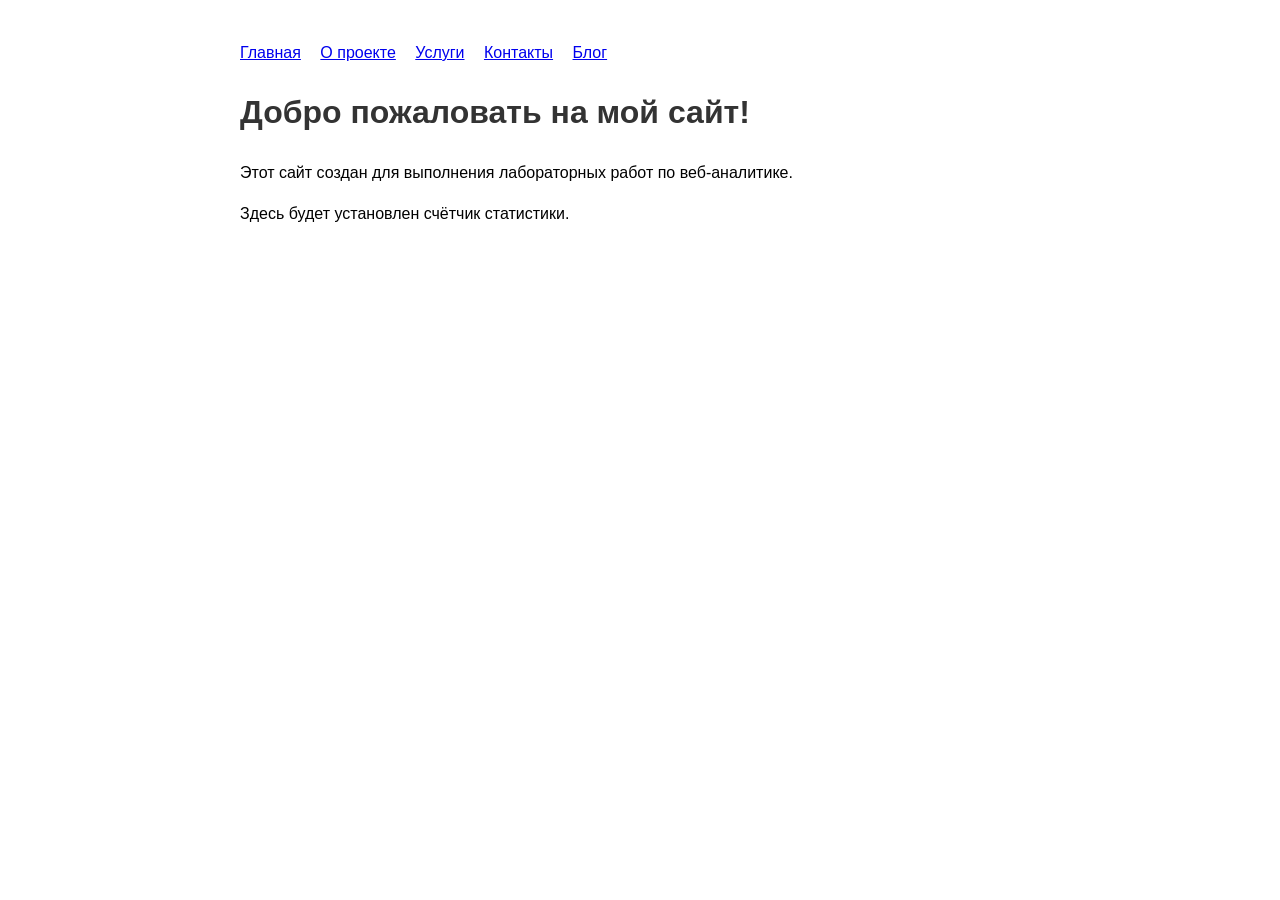
==== index.html @ 0b6a5e26 "Add files via upload" ====
<!DOCTYPE html>
<html lang="ru">
<head>
    <meta charset="UTF-8">
    <title>Мой сайт для веб-аналитики</title>
    <style>
        body { font-family: Arial, sans-serif; max-width: 800px; margin: 40px auto; padding: 0 20px; line-height: 1.6; }
        nav a { margin-right: 15px; }
        h1 { color: #333; }
    </style>
</head>
<body>
    <nav>
        <a href="index.html">Главная</a>
        <a href="about.html">О проекте</a>
        <a href="services.html">Услуги</a>
        <a href="contacts.html">Контакты</a>
        <a href="blog.html">Блог</a>
    </nav>
    <h1>Добро пожаловать на мой сайт!</h1>
    <p>Этот сайт создан для выполнения лабораторных работ по веб-аналитике.</p>
    <p>Здесь будет установлен счётчик статистики.</p>
</body>
</html>
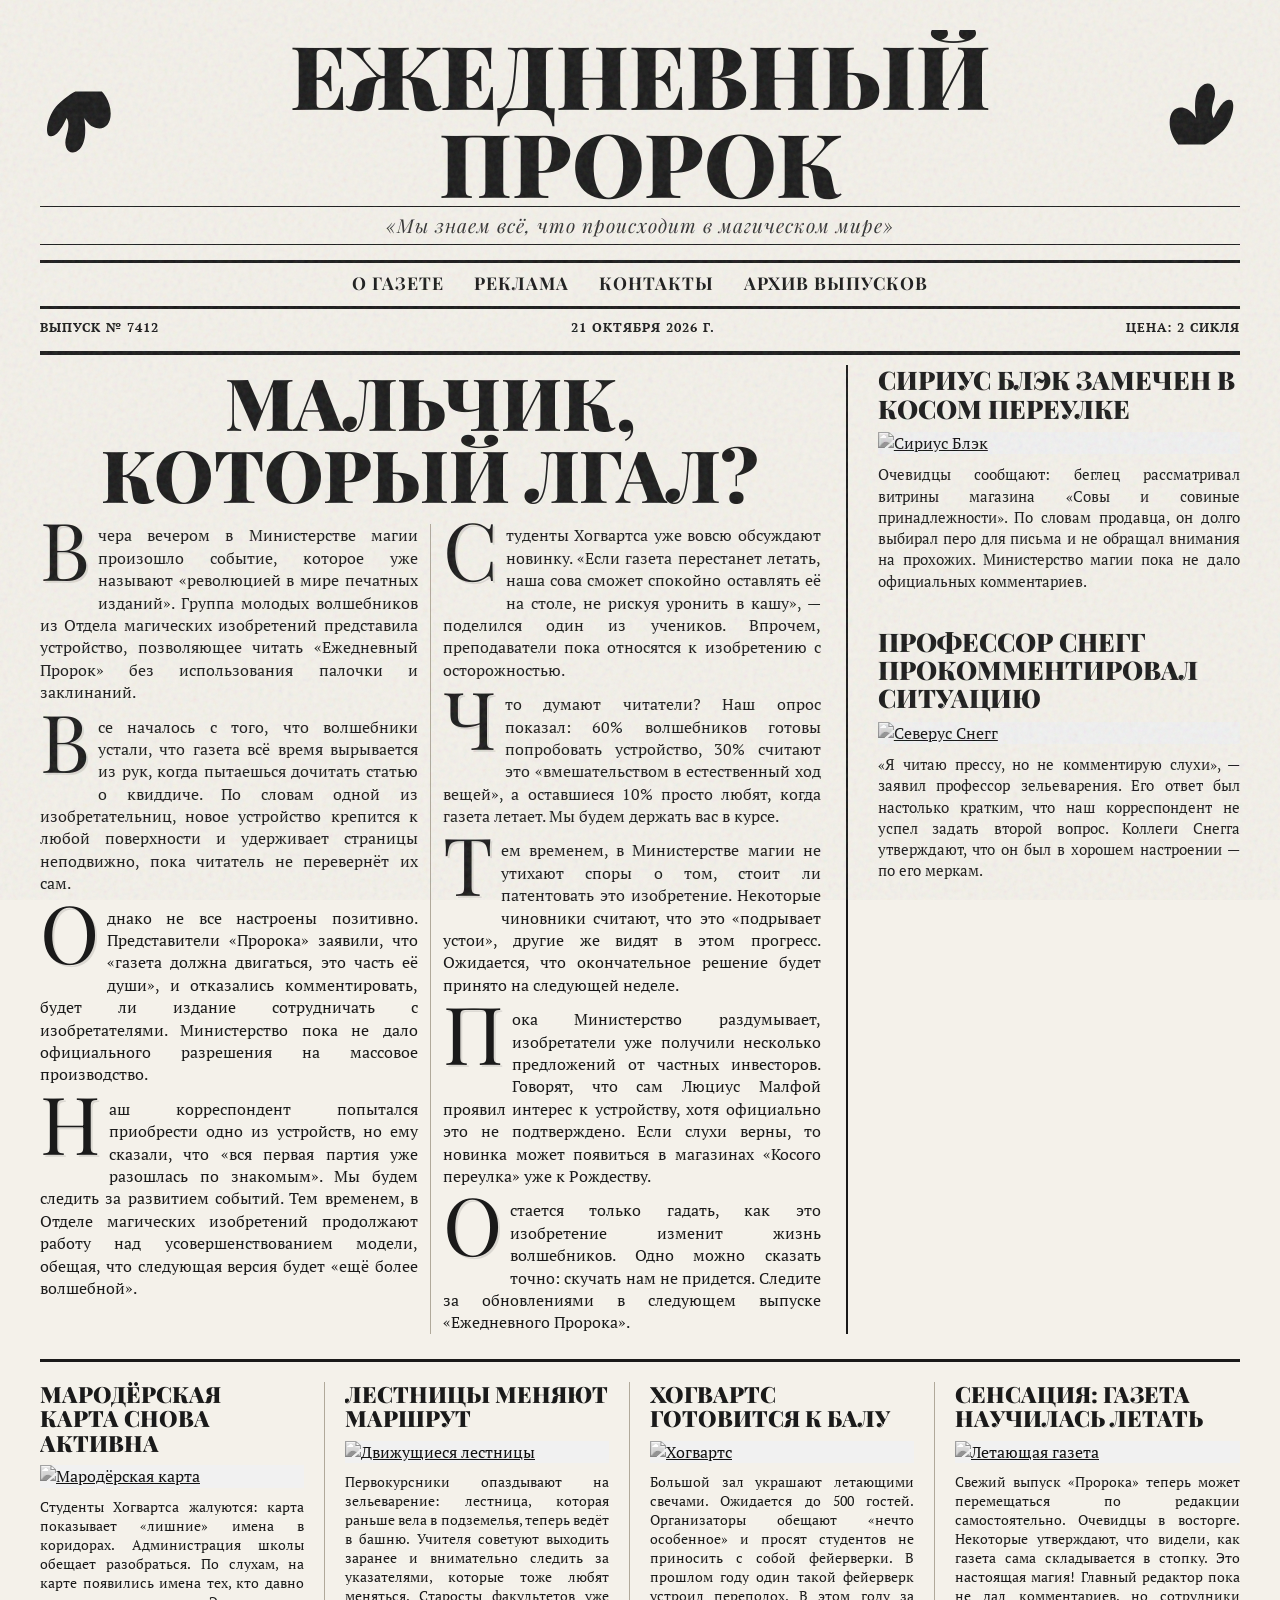
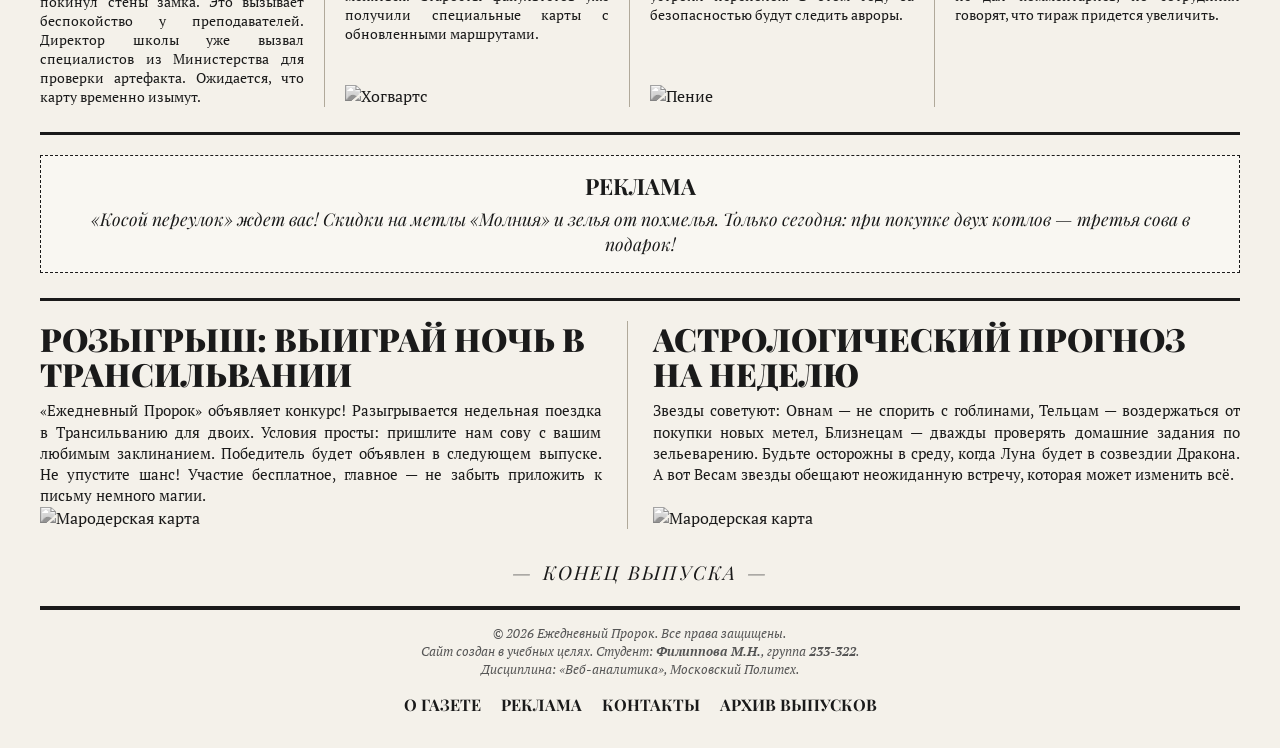
==== commit 22f5aa04: "Add files via upload" ====
--- a/index.html
+++ b/index.html
@@ -2,23 +2,250 @@
 <html lang="ru">
 <head>
     <meta charset="UTF-8">
-    <title>Мой сайт для веб-аналитики</title>
-    <style>
-        body { font-family: Arial, sans-serif; max-width: 800px; margin: 40px auto; padding: 0 20px; line-height: 1.6; }
-        nav a { margin-right: 15px; }
-        h1 { color: #333; }
-    </style>
+    <meta name="viewport" content="width=device-width, initial-scale=1.0">
+    <title>Ежедневный Пророк</title>
+    <link href="https://fonts.googleapis.com/css2?family=Playfair+Display:ital,wght@0,700;0,900;1,700&family=PT+Serif:ital@0;1&family=UnifrakturMaguntia&display=swap" rel="stylesheet">
+    <link rel="stylesheet" href="style.css">
 </head>
 <body>
-    <nav>
-        <a href="index.html">Главная</a>
-        <a href="about.html">О проекте</a>
-        <a href="services.html">Услуги</a>
-        <a href="contacts.html">Контакты</a>
-        <a href="blog.html">Блог</a>
-    </nav>
-    <h1>Добро пожаловать на мой сайт!</h1>
-    <p>Этот сайт создан для выполнения лабораторных работ по веб-аналитике.</p>
-    <p>Здесь будет установлен счётчик статистики.</p>
+    <div id="zoom-clone-layer"></div>
+
+    <div class="newspaper" id="main-newspaper">
+        <header>
+            <div class="title-container">
+                <svg class="hand-svg left-hand" viewBox="0 0 100 100" xmlns="http://www.w3.org/2000/svg">
+                    <path d="M30,80 C30,80 20,70 20,55 C20,40 30,35 40,40 C45,42 50,50 50,50 C50,50 45,25 55,15 C65,5 75,15 70,30 C65,45 70,50 70,50 C70,50 80,25 90,30 C95,35 90,55 80,65 C70,75 60,80 60,80 Z" />
+                </svg>
+                
+                <a href="index.html" style="text-decoration: none; color: inherit;">
+                    <h1 class="print-text">Ежедневный Пророк</h1>
+                </a>
+                
+                <svg class="hand-svg right-hand" viewBox="0 0 100 100" xmlns="http://www.w3.org/2000/svg">
+                    <path d="M30,80 C30,80 20,70 20,55 C20,40 30,35 40,40 C45,42 50,50 50,50 C50,50 45,25 55,15 C65,5 75,15 70,30 C65,45 70,50 70,50 C70,50 80,25 90,30 C95,35 90,55 80,65 C70,75 60,80 60,80 Z" />
+                </svg>
+            </div>
+            <div class="subtitle">«Мы знаем всё, что происходит в магическом мире»</div>
+            
+            <div class="top-nav-wrapper">
+                <div class="top-nav">
+                    <a href="about.html">О газете</a>
+                    <a href="reklama.html">Реклама</a>
+                    <a href="contacts.html">Контакты</a>
+                    <a href="archive.html">Архив выпусков</a>
+                </div>
+            </div>
+
+            <div class="meta-bar">
+                <span>Выпуск № 7412</span>
+                <span>21 октября 2026 г.</span>
+                <span>Цена: 2 сикля</span>
+            </div>
+        </header>
+
+        <div class="grid-container">
+            <div class="main-story">
+                <a href="article1.html" style="text-decoration: none; color: inherit;">
+                    <div class="headline-wrapper">
+                        <h2 class="print-text">Мальчик, который лгал?</h2>
+                    </div>
+                </a>
+                
+                <div class="article-text">
+                    <p>Вчера вечером в Министерстве магии произошло событие, которое уже называют «революцией в мире печатных изданий». Группа молодых волшебников из Отдела магических изобретений представила устройство, позволяющее читать «Ежедневный Пророк» без использования палочки и заклинаний.</p>
+                    <p>Все началось с того, что волшебники устали, что газета всё время вырывается из рук, когда пытаешься дочитать статью о квиддиче. По словам одной из изобретательниц, новое устройство крепится к любой поверхности и удерживает страницы неподвижно, пока читатель не перевернёт их сам.</p>
+                    <p>Однако не все настроены позитивно. Представители «Пророка» заявили, что «газета должна двигаться, это часть её души», и отказались комментировать, будет ли издание сотрудничать с изобретателями. Министерство пока не дало официального разрешения на массовое производство.</p>
+                    <p>Наш корреспондент попытался приобрести одно из устройств, но ему сказали, что «вся первая партия уже разошлась по знакомым». Мы будем следить за развитием событий. Тем временем, в Отделе магических изобретений продолжают работу над усовершенствованием модели, обещая, что следующая версия будет «ещё более волшебной».</p>
+                    <p>Студенты Хогвартса уже вовсю обсуждают новинку. «Если газета перестанет летать, наша сова сможет спокойно оставлять её на столе, не рискуя уронить в кашу», — поделился один из учеников. Впрочем, преподаватели пока относятся к изобретению с осторожностью.</p>
+                    <p>Что думают читатели? Наш опрос показал: 60% волшебников готовы попробовать устройство, 30% считают это «вмешательством в естественный ход вещей», а оставшиеся 10% просто любят, когда газета летает. Мы будем держать вас в курсе.</p>
+                    <p>Тем временем, в Министерстве магии не утихают споры о том, стоит ли патентовать это изобретение. Некоторые чиновники считают, что это «подрывает устои», другие же видят в этом прогресс. Ожидается, что окончательное решение будет принято на следующей неделе.</p>
+                    <p>Пока Министерство раздумывает, изобретатели уже получили несколько предложений от частных инвесторов. Говорят, что сам Люциус Малфой проявил интерес к устройству, хотя официально это не подтверждено. Если слухи верны, то новинка может появиться в магазинах «Косого переулка» уже к Рождеству.</p>
+                    <p>Остается только гадать, как это изобретение изменит жизнь волшебников. Одно можно сказать точно: скучать нам не придется. Следите за обновлениями в следующем выпуске «Ежедневного Пророка».</p>
+                </div>
+            </div>
+
+            <div class="sidebar">
+                <div class="side-story">
+                    <a href="article2.html" style="text-decoration: none; color: inherit;">
+                        <div class="side-headline-wrapper">
+                            <h3 class="print-text">Сириус Блэк замечен в Косом переулке</h3>
+                        </div>
+                    </a>
+                    <a href="article2.html">
+                        <div class="zoom-img-container">
+                            <img src="https://media1.tenor.com/m/CGAp3hITEyUAAAAC/harry-potter-sirius-black.gif" alt="Сириус Блэк">
+                        </div>
+                    </a>
+                    <p class="side-text">Очевидцы сообщают: беглец рассматривал витрины магазина «Совы и совиные принадлежности». По словам продавца, он долго выбирал перо для письма и не обращал внимания на прохожих. Министерство магии пока не дало официальных комментариев.</p>
+                </div>
+
+                <div class="side-story">
+                    <a href="article3.html" style="text-decoration: none; color: inherit;">
+                        <div class="side-headline-wrapper">
+                            <h3 class="print-text">Профессор Снегг прокомментировал ситуацию</h3>
+                        </div>
+                    </a>
+                    <a href="article3.html">
+                        <div class="zoom-img-container">
+                            <img src="https://media1.tenor.com/m/B9DZ5O6MxUQAAAAC/snape-newspaper.gif" alt="Северус Снегг">
+                        </div>
+                    </a>
+                    <p class="side-text">«Я читаю прессу, но не комментирую слухи», — заявил профессор зельеварения. Его ответ был настолько кратким, что наш корреспондент не успел задать второй вопрос. Коллеги Снегга утверждают, что он был в хорошем настроении — по его меркам.</p>
+                </div>
+            </div>
+        </div>
+
+        <div class="bottom-row">
+            <div class="bottom-story">
+                <a href="article4.html" style="text-decoration: none; color: inherit;">
+                    <div class="bottom-headline-wrapper">
+                        <h3 class="print-text">Мародёрская карта снова активна</h3>
+                    </div>
+                </a>
+                <a href="article4.html">
+                    <div class="zoom-img-container">
+                        <img src="https://media1.tenor.com/m/EVEynF-p5fcAAAAC/marauders-map-harry-potter.gif" alt="Мародёрская карта">
+                    </div>
+                </a>
+                <p class="small-text">Студенты Хогвартса жалуются: карта показывает «лишние» имена в коридорах. Администрация школы обещает разобраться. По слухам, на карте появились имена тех, кто давно покинул стены замка. Это вызывает беспокойство у преподавателей. Директор школы уже вызвал специалистов из Министерства для проверки артефакта. Ожидается, что карту временно изымут.</p>
+                <!-- <img src="https://media1.tenor.com/m/PqN2OPEVaFMAAAAd/harry-potter.gif" alt="Гарри Поттер" class="filler-img"> -->
+            </div>
+            <div class="bottom-story">
+                <a href="article5.html" style="text-decoration: none; color: inherit;">
+                    <div class="bottom-headline-wrapper">
+                        <h3 class="print-text">Лестницы меняют маршрут</h3>
+                    </div>
+                </a>
+                <a href="article5.html">
+                    <div class="zoom-img-container">
+                        <img src="https://media1.tenor.com/m/nTowZRm2PDAAAAAd/moving-stairs.gif" alt="Движущиеся лестницы">
+                    </div>
+                </a>
+                <p class="small-text">Первокурсники опаздывают на зельеварение: лестница, которая раньше вела в подземелья, теперь ведёт в башню. Учителя советуют выходить заранее и внимательно следить за указателями, которые тоже любят меняться. Старосты факультетов уже получили специальные карты с обновленными маршрутами.</p>
+                <img src="https://media1.tenor.com/m/ZK3lhzzKSEkAAAAC/harry-potter-and-the-philosopher%27s-stone-2001.gif" alt="Хогвартс" class="filler-img">
+            </div>
+            <div class="bottom-story">
+                <a href="article6.html" style="text-decoration: none; color: inherit;">
+                    <div class="bottom-headline-wrapper">
+                        <h3 class="print-text">Хогвартс готовится к балу</h3>
+                    </div>
+                </a>
+                <a href="article6.html">
+                    <div class="zoom-img-container">
+                        <img src="https://media1.tenor.com/m/CL4IcKXcPVUAAAAC/hogwarts-harry-potter.gif" alt="Хогвартс">
+                    </div>
+                </a>
+                <p class="small-text">Большой зал украшают летающими свечами. Ожидается до 500 гостей. Организаторы обещают «нечто особенное» и просят студентов не приносить с собой фейерверки. В прошлом году один такой фейерверк устроил переполох. В этом году за безопасностью будут следить авроры.</p>
+                <img src="https://media1.tenor.com/m/kEaA402cRGEAAAAC/singing-bad-singing.gif" alt="Пение" class="filler-img">
+            </div>
+            <div class="bottom-story">
+                <a href="article7.html" style="text-decoration: none; color: inherit;">
+                    <div class="bottom-headline-wrapper">
+                        <h3 class="print-text">Сенсация: газета научилась летать</h3>
+                    </div>
+                </a>
+                <a href="article7.html">
+                    <div class="zoom-img-container">
+                        <img src="https://media1.tenor.com/m/8ETGlv3n4UkAAAAd/daily-prophet.gif" alt="Летающая газета">
+                    </div>
+                </a>
+                <p class="small-text">Свежий выпуск «Пророка» теперь может перемещаться по редакции самостоятельно. Очевидцы в восторге. Некоторые утверждают, что видели, как газета сама складывается в стопку. Это настоящая магия! Главный редактор пока не дал комментариев, но сотрудники говорят, что тираж придется увеличить.</p>
+                <!-- <img src="https://media1.tenor.com/m/0oz7jnV9mGQAAAAC/dark-academia.gif" alt="Магия" class="filler-img"> -->
+            </div>
+        </div>
+
+        <div class="ad-block">
+            <div class="ad-content">
+                <strong>РЕКЛАМА</strong>
+                «Косой переулок» ждет вас! Скидки на метлы «Молния» и зелья от похмелья. Только сегодня: при покупке двух котлов — третья сова в подарок!
+            </div>
+        </div>
+
+        <div class="extra-row">
+            <div class="extra-story">
+                <div class="extra-headline-wrapper">
+                    <h3 class="print-text">Розыгрыш: выиграй ночь в Трансильвании</h3>
+                </div>
+                <p class="extra-text">«Ежедневный Пророк» объявляет конкурс! Разыгрывается недельная поездка в Трансильванию для двоих. Условия просты: пришлите нам сову с вашим любимым заклинанием. Победитель будет объявлен в следующем выпуске. Не упустите шанс! Участие бесплатное, главное — не забыть приложить к письму немного магии.</p>
+                <img src="https://media1.tenor.com/m/TzfDaNM2tEkAAAAd/mischief-managed-marauders-map.gif" alt="Мародерская карта" class="filler-img">
+            </div>
+            <div class="extra-story">
+                <div class="extra-headline-wrapper">
+                    <h3 class="print-text">Астрологический прогноз на неделю</h3>
+                </div>
+                <p class="extra-text">Звезды советуют: Овнам — не спорить с гоблинами, Тельцам — воздержаться от покупки новых метел, Близнецам — дважды проверять домашние задания по зельеварению. Будьте осторожны в среду, когда Луна будет в созвездии Дракона. А вот Весам звезды обещают неожиданную встречу, которая может изменить всё.</p>
+                <img src="https://media1.tenor.com/m/RDL_J1PgLH8AAAAC/harry-potter-marauders-map.gif" alt="Мародерская карта" class="filler-img">
+            </div>
+        </div>
+
+        <div class="end-of-issue">Конец выпуска</div>
+
+        <footer>
+            <div class="footer-info">
+                © 2026 Ежедневный Пророк. Все права защищены.<br>
+                Сайт создан в учебных целях. Студент: <strong>Филиппова М.Н.</strong>, группа <strong>233-322</strong>.<br>
+                Дисциплина: «Веб-аналитика», Московский Политех.
+            </div>
+            <div class="footer-nav">
+                <a href="about.html">О газете</a>
+                <a href="reklama.html">Реклама</a>
+                <a href="contacts.html">Контакты</a>
+                <a href="archive.html">Архив выпусков</a>
+            </div>
+        </footer>
+    </div>
+
+    <script>
+        document.addEventListener('DOMContentLoaded', () => {
+            const startPrint = (element) => {
+                element.classList.remove('animate-print');
+                void element.offsetWidth;
+                element.classList.add('animate-print');
+            };
+
+            const printTexts = document.querySelectorAll('.print-text');
+            printTexts.forEach((el, index) => {
+                setTimeout(() => { startPrint(el); }, index * 300);
+            });
+
+            const headlineWrappers = document.querySelectorAll('.headline-wrapper, .side-headline-wrapper, .bottom-headline-wrapper, .extra-headline-wrapper');
+            headlineWrappers.forEach(wrapper => {
+                const textEl = wrapper.querySelector('.print-text');
+                if(!textEl) return;
+                wrapper.addEventListener('mouseenter', () => { startPrint(textEl); });
+            });
+
+            const zoomImages = document.querySelectorAll('.zoom-img-container img');
+            const cloneLayer = document.getElementById('zoom-clone-layer');
+            const newspaper = document.getElementById('main-newspaper');
+
+            zoomImages.forEach(img => {
+                img.addEventListener('mouseenter', (e) => {
+                    newspaper.classList.add('dimmed');
+                    const rect = img.getBoundingClientRect();
+                    const clone = document.createElement('img');
+                    clone.src = img.src;
+                    clone.style.left = rect.left + 'px';
+                    clone.style.top = rect.top + 'px';
+                    clone.style.width = rect.width + 'px';
+                    clone.style.height = rect.height + 'px';
+                    setTimeout(() => {
+                        clone.style.transform = 'scale(1.6)';
+                        clone.style.left = (rect.left - (rect.width * 0.3)) + 'px';
+                        clone.style.top = (rect.top - (rect.height * 0.3)) + 'px';
+                        clone.style.transition = 'transform 0.4s, left 0.4s, top 0.4s';
+                    }, 10);
+                    cloneLayer.innerHTML = '';
+                    cloneLayer.appendChild(clone);
+                    cloneLayer.classList.add('active');
+                });
+                img.addEventListener('mouseleave', () => {
+                    newspaper.classList.remove('dimmed');
+                    cloneLayer.classList.remove('active');
+                    cloneLayer.innerHTML = '';
+                });
+            });
+        });
+    </script>
 </body>
 </html>
--- a/style.css
+++ b/style.css
@@ -0,0 +1,491 @@
+/* style.css */
+* { margin: 0; padding: 0; box-sizing: border-box; }
+html, body {
+    width: 100%;
+    min-height: 100vh;
+    font-family: 'PT Serif', 'Georgia', serif;
+    background-color: #d6d0c4;
+    color: #1a1a1a;
+    line-height: 1.4;
+    display: flex;
+    flex-direction: column;
+    overflow-x: hidden;
+    position: relative;
+}
+
+/* Текстура бумаги */
+body::before {
+    content: "";
+    position: fixed;
+    top: 0; left: 0; width: 100%; height: 100%;
+    pointer-events: none;
+    opacity: 0.12;
+    background-image: url("data:image/svg+xml,%3Csvg viewBox='0 0 200 200' xmlns='http://www.w3.org/2000/svg'%3E%3Cfilter id='noiseFilter'%3E%3CfeTurbulence type='fractalNoise' baseFrequency='0.9' numOctaves='3' stitchTiles='stitch'/%3E%3C/filter%3E%3Crect width='100%25' height='100%25' filter='url(%23noiseFilter)'/%3E%3C/svg%3E");
+    z-index: 9999;
+}
+
+.newspaper {
+    width: 100%;
+    flex-grow: 1;
+    background-color: #f4f1ea;
+    padding: 20px 40px;
+    display: flex;
+    flex-direction: column;
+    position: relative;
+    z-index: 1;
+    transition: filter 0.3s ease;
+}
+
+.newspaper.dimmed { filter: brightness(0.3); }
+
+/* Слой для клона картинки (лупа) */
+#zoom-clone-layer {
+    position: fixed;
+    top: 0; left: 0; width: 100%; height: 100%;
+    pointer-events: none;
+    z-index: 1000;
+    display: none;
+}
+#zoom-clone-layer.active { display: block; }
+#zoom-clone-layer img {
+    position: absolute;
+    object-fit: cover;
+    filter: grayscale(0%) brightness(1.2) !important;
+    box-shadow: 0 20px 50px rgba(0,0,0,0.9);
+    transition: none;
+    background: #f4f1ea;
+}
+
+/* Шапка */
+header {
+    text-align: center;
+    border-bottom: 4px solid #1a1a1a;
+    padding-bottom: 5px;
+    margin-bottom: 10px;
+    position: relative;
+    display: flex;
+    flex-direction: column;
+    align-items: center;
+    justify-content: center;
+}
+
+.title-container {
+    display: flex;
+    align-items: center;
+    justify-content: center;
+    gap: 15px;
+    width: 100%;
+    margin-top: 10px;
+}
+
+.hand-svg {
+    height: 100px;
+    width: auto;
+    fill: #1a1a1a;
+    animation: float 4s ease-in-out infinite;
+}
+.left-hand { transform: rotate(180deg); animation-delay: 0s; }
+.right-hand { transform: rotate(0deg); animation-delay: 1.5s; }
+
+/* Анимация печати */
+.print-text { clip-path: inset(0 0 0 0); }
+.animate-print { animation: typing-reveal 2s steps(40, end) forwards; }
+@keyframes typing-reveal {
+    from { clip-path: inset(0 100% 0 0); }
+    to { clip-path: inset(0 0 0 0); }
+}
+
+header h1 {
+    font-size: 5.5rem;
+    font-family: 'Playfair Display', 'Georgia', serif;
+    line-height: 1;
+    font-weight: 900;
+    text-transform: uppercase;
+    display: inline-block;
+    text-decoration: none;
+    color: #1a1a1a;
+}
+
+.subtitle {
+    font-family: 'Playfair Display', 'Georgia', serif;
+    font-style: italic;
+    font-size: 1.2rem;
+    color: #333;
+    letter-spacing: 1px;
+    border-top: 1px solid #1a1a1a;
+    border-bottom: 1px solid #1a1a1a;
+    padding: 5px 0;
+    margin-bottom: 5px;
+    position: relative;
+    z-index: 2;
+    width: 100%;
+}
+
+/* Навигация */
+.top-nav-wrapper {
+    border-top: 3px solid #1a1a1a;
+    border-bottom: 3px solid #1a1a1a;
+    padding: 8px 0;
+    margin: 10px 0;
+    background-color: #f4f1ea;
+    width: 100%;
+}
+.top-nav {
+    display: flex;
+    justify-content: center;
+    gap: 30px;
+    font-family: 'Playfair Display', 'Georgia', serif;
+    text-transform: uppercase;
+    font-size: 1.1rem;
+    font-weight: 700;
+}
+.top-nav a {
+    color: #1a1a1a;
+    text-decoration: none;
+    letter-spacing: 1px;
+    position: relative;
+    padding-bottom: 2px;
+    transition: color 0.3s;
+}
+.top-nav a::after {
+    content: '';
+    position: absolute;
+    width: 0;
+    height: 2px;
+    bottom: 0;
+    left: 0;
+    background-color: #8b0000;
+    transition: width 0.4s ease-in-out;
+}
+.top-nav a:hover::after { width: 100%; }
+.top-nav a:hover { color: #8b0000; }
+
+.meta-bar {
+    display: flex;
+    justify-content: space-between;
+    font-size: 0.8rem;
+    text-transform: uppercase;
+    letter-spacing: 1px;
+    font-weight: bold;
+    margin-bottom: 10px;
+    width: 100%;
+}
+
+/* Сетка */
+.grid-container {
+    display: grid;
+    grid-template-columns: 2.2fr 1fr;
+    gap: 25px;
+    flex-grow: 1;
+    align-items: start; 
+}
+
+.main-story {
+    border-right: 2px solid #1a1a1a;
+    padding-right: 25px;
+    display: flex;
+    flex-direction: column;
+    height: 100%; 
+}
+
+/* Заголовки */
+.headline-wrapper {
+    display: block;
+    cursor: pointer;
+    text-align: center;
+    margin-bottom: 15px;
+}
+.headline-wrapper h2 {
+    font-family: 'Playfair Display', 'Georgia', serif;
+    font-size: 4.5rem;
+    line-height: 1;
+    text-transform: uppercase;
+    font-weight: 900;
+    color: #1a1a1a;
+    transition: color 0.3s;
+    display: inline-block;
+    text-decoration: none;
+}
+.headline-wrapper:hover h2 { color: #8b0000; }
+
+.side-headline-wrapper, .bottom-headline-wrapper, .extra-headline-wrapper {
+    display: block;
+    cursor: pointer;
+    margin-bottom: 8px;
+}
+.side-headline-wrapper h3 {
+    font-family: 'Playfair Display', 'Georgia', serif;
+    font-size: 1.6rem;
+    line-height: 1.1;
+    text-transform: uppercase;
+    font-weight: 900;
+    color: #1a1a1a;
+    transition: color 0.3s;
+    display: inline-block;
+    text-decoration: none;
+}
+.bottom-headline-wrapper h3 {
+    font-family: 'Playfair Display', 'Georgia', serif;
+    font-size: 1.4rem;
+    line-height: 1.1;
+    text-transform: uppercase;
+    font-weight: 900;
+    color: #1a1a1a;
+    transition: color 0.3s;
+    display: inline-block;
+    text-decoration: none;
+}
+.extra-headline-wrapper h3 {
+    font-family: 'Playfair Display', 'Georgia', serif;
+    font-size: 2rem;
+    line-height: 1.1;
+    text-transform: uppercase;
+    font-weight: 900;
+    color: #1a1a1a;
+    transition: color 0.3s;
+    display: inline-block;
+    text-decoration: none;
+}
+.side-headline-wrapper:hover h3, .bottom-headline-wrapper:hover h3, .extra-headline-wrapper:hover h3 {
+    color: #8b0000;
+}
+
+/* Текст статьи */
+.article-text {
+    column-count: 2;
+    column-gap: 25px;
+    column-rule: 1px solid #b0a99a;
+    text-align: justify;
+    font-size: 1rem;
+    flex-grow: 1; 
+}
+.article-text p { 
+    margin-bottom: 12px; 
+    break-inside: avoid;
+}
+.article-text p::first-letter {
+    float: left;
+    font-size: 5rem;
+    line-height: 0.8;
+    padding-right: 8px;
+    padding-top: 4px;
+    font-family: 'UnifrakturMaguntia', 'Playfair Display', serif;
+    color: #1a1a1a;
+    text-shadow: 2px 2px 0px rgba(0,0,0,0.1);
+}
+
+.sidebar {
+    display: flex;
+    flex-direction: column;
+    gap: 20px;
+    padding-left: 5px;
+}
+.side-story { padding-bottom: 15px; }
+.side-story:last-child { padding-bottom: 0; }
+
+/* Картинки (лупа) */
+.zoom-img-container {
+    position: relative;
+    margin-bottom: 10px;
+    z-index: 1;
+    cursor: pointer;
+}
+.zoom-img-container img {
+    width: 100%;
+    height: auto;
+    display: block;
+    filter: grayscale(100%);
+    transition: transform 0.4s, filter 0.4s;
+    position: relative;
+    z-index: 2;
+    background: #f4f1ea;
+}
+
+.side-text, .small-text, .extra-text {
+    text-align: justify;
+    font-size: 0.95rem;
+}
+
+/* Ряд с новостями */
+.bottom-row {
+    display: grid;
+    grid-template-columns: repeat(4, 1fr);
+    gap: 20px;
+    border-top: 3px solid #1a1a1a;
+    margin-top: 25px;
+    padding-top: 20px;
+    align-items: stretch; 
+}
+.bottom-story {
+    border-right: 1px solid #b0a99a;
+    padding-right: 20px;
+    display: flex;
+    flex-direction: column;
+}
+.bottom-story:last-child {
+    border-right: none;
+    padding-right: 0;
+}
+.bottom-story .small-text {
+    font-size: 0.85rem;
+    flex-grow: 1;
+}
+.bottom-story img.filler-img {
+    width: 100%;
+    height: auto;
+    display: block;
+    margin-top: auto;
+    filter: grayscale(100%);
+}
+
+/* Рекламный блок */
+.ad-block {
+    border-top: 3px solid #1a1a1a;
+    margin-top: 25px;
+    padding-top: 20px;
+    display: flex;
+    justify-content: center;
+}
+.ad-content {
+    border: 1px dashed #1a1a1a;
+    padding: 15px 30px;
+    font-family: 'Playfair Display', 'Georgia', serif;
+    font-size: 1.1rem;
+    font-style: italic;
+    text-align: center;
+    background-color: #f9f7f2;
+    width: 100%;
+}
+.ad-content strong {
+    font-style: normal;
+    font-size: 1.4rem;
+    display: block;
+    margin-bottom: 5px;
+}
+
+.extra-row {
+    display: grid;
+    grid-template-columns: 1fr 1fr;
+    gap: 25px;
+    border-top: 3px solid #1a1a1a;
+    margin-top: 25px;
+    padding-top: 20px;
+    align-items: stretch;
+}
+.extra-story {
+    border-right: 1px solid #b0a99a;
+    padding-right: 25px;
+    display: flex;
+    flex-direction: column;
+}
+.extra-story:last-child {
+    border-right: none;
+    padding-right: 0;
+}
+.extra-story .extra-text { flex-grow: 1; }
+.extra-story img.filler-img {
+    width: 100%;
+    height: auto;
+    display: block;
+    margin-top: auto;
+    filter: grayscale(100%);
+}
+
+.end-of-issue {
+    text-align: center;
+    font-family: 'Playfair Display', serif;
+    font-style: italic;
+    font-size: 1.2rem;
+    margin: 30px 0 10px;
+    text-transform: uppercase;
+    letter-spacing: 2px;
+}
+.end-of-issue::before, .end-of-issue::after {
+    content: '—';
+    margin: 0 10px;
+    color: #555;
+}
+
+/* Подвал */
+footer {
+    margin-top: 10px;
+    border-top: 4px solid #1a1a1a;
+    padding-top: 15px;
+    padding-bottom: 10px;
+    text-align: center;
+    font-size: 0.9rem;
+    font-family: 'PT Serif', serif;
+    color: #333;
+}
+.footer-info {
+    font-style: italic;
+    font-size: 0.8rem;
+    color: #555;
+}
+.footer-nav {
+    margin-top: 15px;
+    display: flex;
+    justify-content: center;
+    gap: 20px;
+    font-family: 'Playfair Display', 'Georgia', serif;
+    text-transform: uppercase;
+    font-size: 1rem;
+    font-weight: 700;
+}
+.footer-nav a {
+    color: #1a1a1a;
+    text-decoration: none;
+    border-bottom: 2px solid transparent;
+    transition: border-color 0.3s;
+}
+.footer-nav a:hover { border-color: #8b0000; color: #8b0000; }
+
+/* Анимации */
+@keyframes float {
+    0%, 100% { transform: translateY(0) rotate(180deg); }
+    50% { transform: translateY(-10px) rotate(180deg); }
+}
+.right-hand {
+    animation: floatRight 4s ease-in-out infinite;
+    animation-delay: 1.5s;
+}
+@keyframes floatRight {
+    0%, 100% { transform: translateY(0) rotate(0deg); }
+    50% { transform: translateY(-10px) rotate(0deg); }
+}
+.article-text p {
+    opacity: 0;
+    animation: fadeInWave 1s ease forwards;
+}
+.article-text p:nth-child(1) { animation-delay: 1.0s; }
+.article-text p:nth-child(2) { animation-delay: 1.2s; }
+.article-text p:nth-child(3) { animation-delay: 1.4s; }
+.article-text p:nth-child(4) { animation-delay: 1.6s; }
+.article-text p:nth-child(5) { animation-delay: 1.8s; }
+.article-text p:nth-child(6) { animation-delay: 2.0s; }
+.article-text p:nth-child(7) { animation-delay: 2.2s; }
+.article-text p:nth-child(8) { animation-delay: 2.4s; }
+.article-text p:nth-child(9) { animation-delay: 2.6s; }
+.article-text p:nth-child(10) { animation-delay: 2.8s; }
+@keyframes fadeInWave {
+    from { opacity: 0; transform: translateY(10px); }
+    to { opacity: 1; transform: translateY(0); }
+}
+
+@media (max-width: 1024px) {
+    .bottom-row { grid-template-columns: 1fr 1fr; }
+    .bottom-story { border-right: none; border-bottom: 1px solid #b0a99a; padding-bottom: 15px; padding-right: 0;}
+    .bottom-story:nth-child(even) { padding-left: 15px; }
+    .extra-row { grid-template-columns: 1fr; }
+    .extra-story { border-right: none; border-bottom: 1px solid #b0a99a; padding-bottom: 15px; padding-right: 0; }
+}
+@media (max-width: 900px) {
+    .grid-container { grid-template-columns: 1fr; }
+    .main-story { border-right: none; padding-right: 0; border-bottom: 2px solid #1a1a1a; padding-bottom: 20px; height: auto; }
+    .bottom-row { grid-template-columns: 1fr; }
+    header h1 { font-size: 3rem; letter-spacing: 2px;}
+    .headline-wrapper h2 { font-size: 2.5rem; }
+    .article-text { column-count: 1; }
+    .top-nav { flex-wrap: wrap; gap: 15px; font-size: 0.9rem;}
+    .hand-svg { height: 50px; }
+}
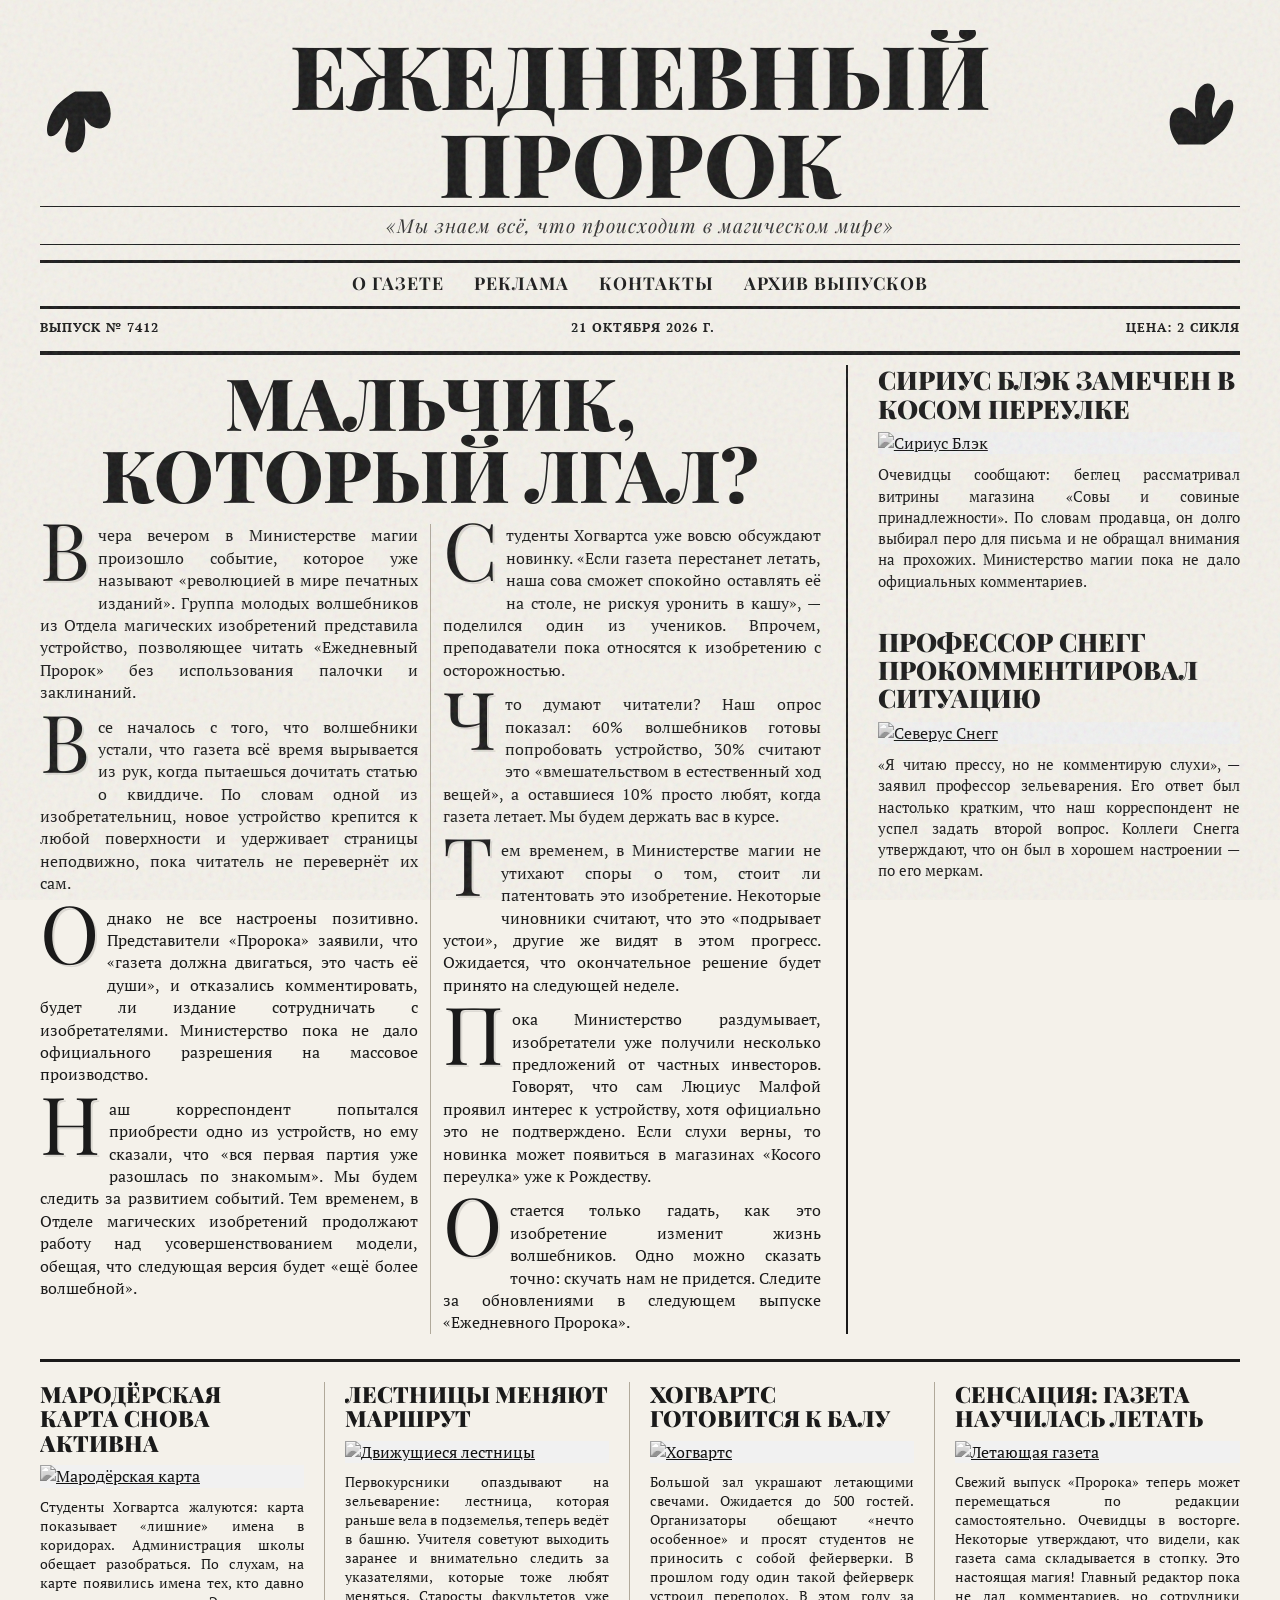
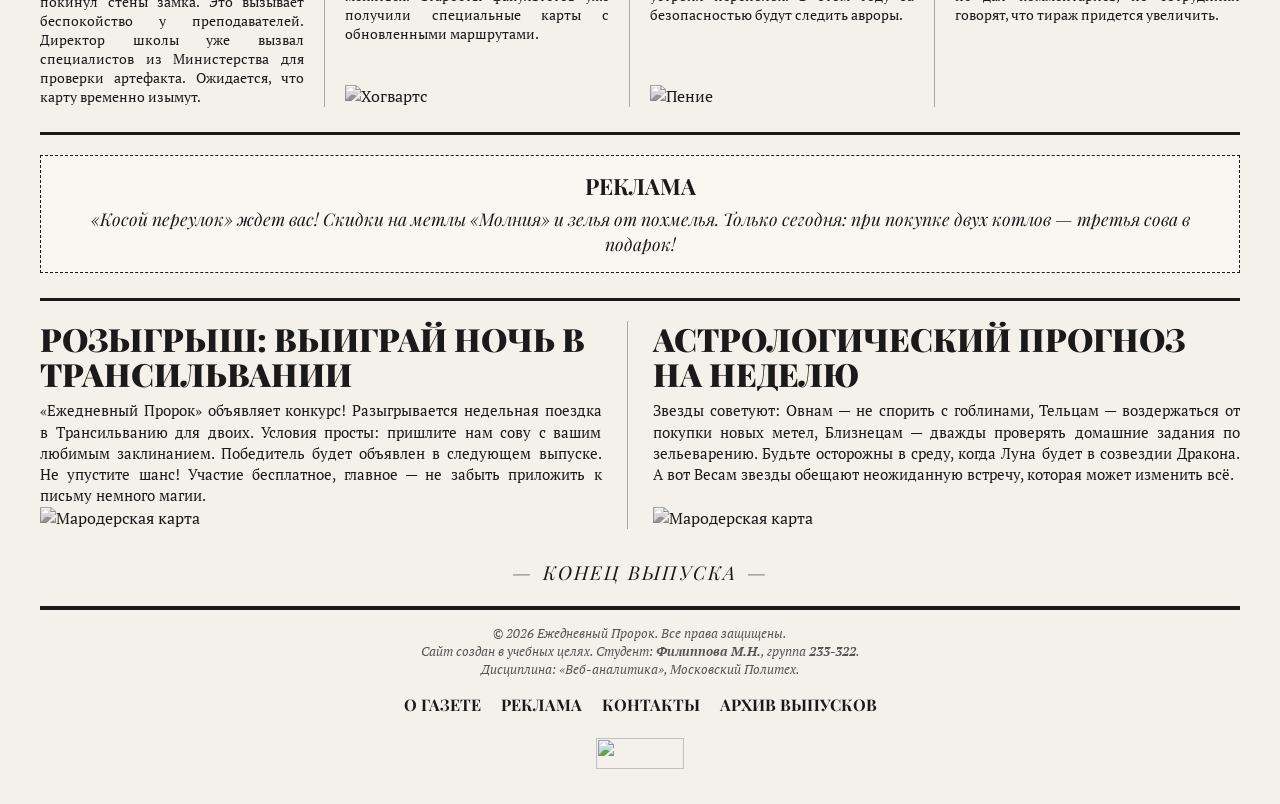
==== commit 911c5423: "Add files via upload" ====
--- a/index.html
+++ b/index.html
@@ -4,6 +4,7 @@
     <meta charset="UTF-8">
     <meta name="viewport" content="width=device-width, initial-scale=1.0">
     <title>Ежедневный Пророк</title>
+    <link rel="icon" href="favicon.svg" type="image/svg+xml">
     <link href="https://fonts.googleapis.com/css2?family=Playfair+Display:ital,wght@0,700;0,900;1,700&family=PT+Serif:ital@0;1&family=UnifrakturMaguntia&display=swap" rel="stylesheet">
     <link rel="stylesheet" href="style.css">
 </head>
@@ -191,6 +192,21 @@
                 <a href="reklama.html">Реклама</a>
                 <a href="contacts.html">Контакты</a>
                 <a href="archive.html">Архив выпусков</a>
+            </div>
+
+            <!-- СЮДА ВСТАВЛЯЕМ КОД СЧЕТЧИКА -->
+            <div style="margin-top: 20px; display: flex; justify-content: center;">
+                <!--LiveInternet counter--><a href="https://www.liveinternet.ru/click;DailyProphet"
+                target="_blank"><img id="licntFCB3" width="88" height="31" style="border:0" 
+                title="LiveInternet: показано число просмотров за 24 часа, посетителей за 24 часа и за сегодня"
+                src="[data-uri]"
+                alt=""/></a><script>(function(d,s){d.getElementById("licntFCB3").src=
+                "https://counter.yadro.ru/hit;DailyProphet?t14.6;r"+escape(d.referrer)+
+                ((typeof(s)=="undefined")?"":";s"+s.width+"*"+s.height+"*"+
+                (s.colorDepth?s.colorDepth:s.pixelDepth))+";u"+escape(d.URL)+
+                ";h"+escape(d.title.substring(0,150))+";"+Math.random()})
+                (document,screen)</script><!--/LiveInternet-->
+                
             </div>
         </footer>
     </div>
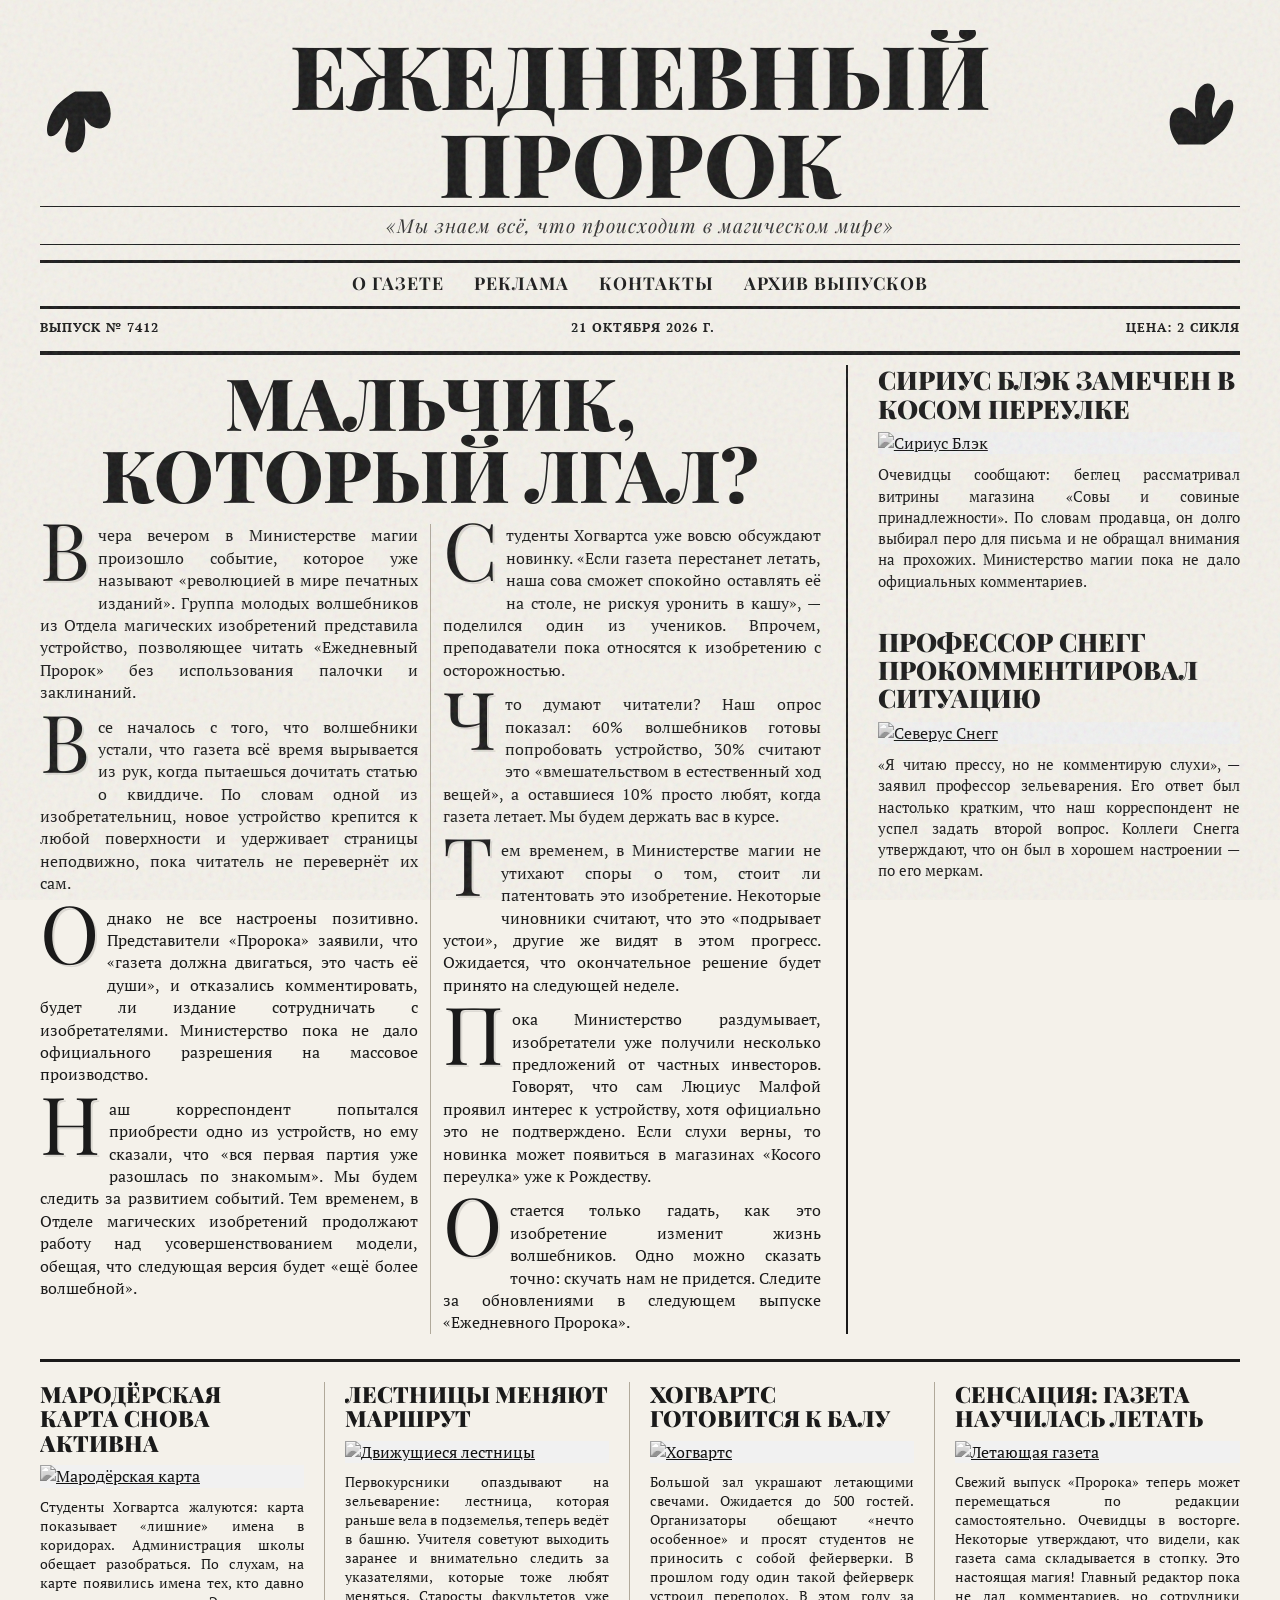
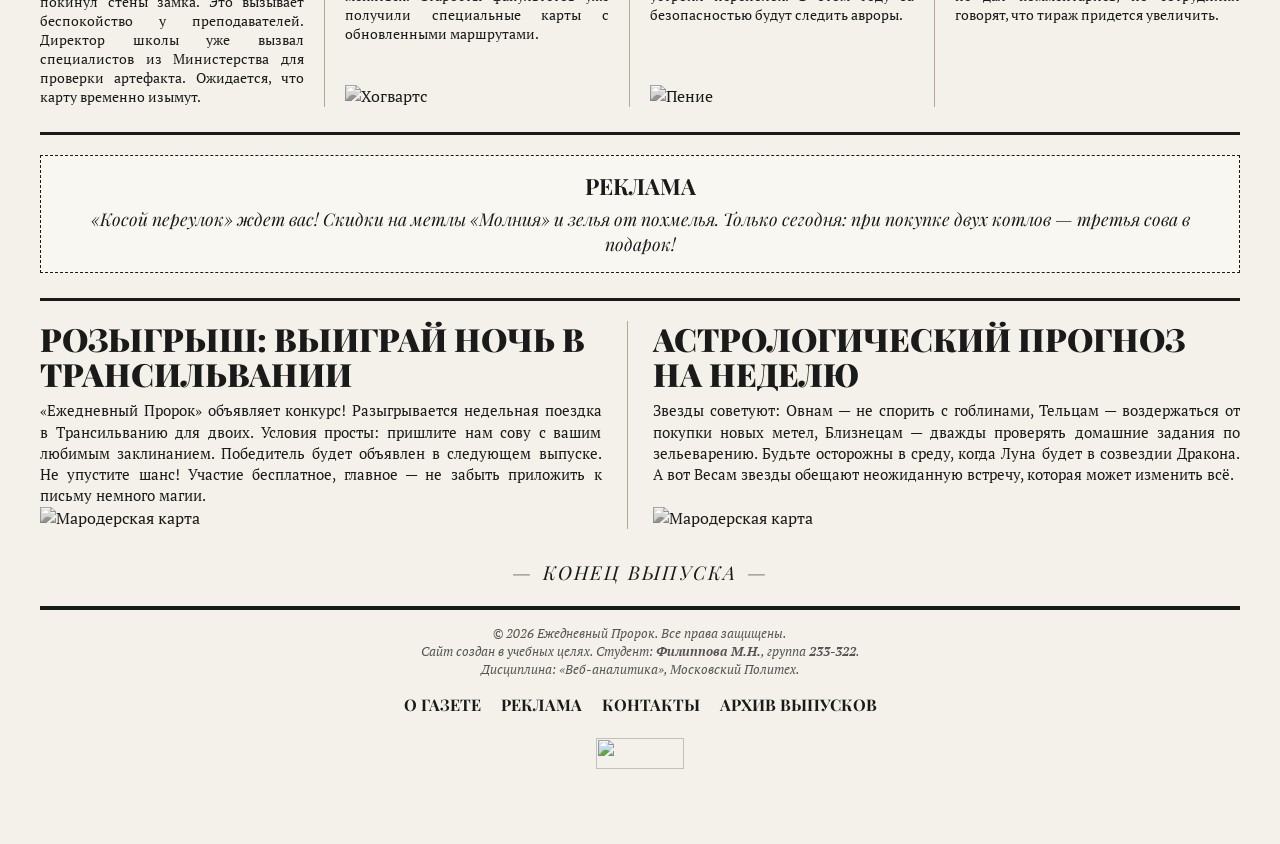
==== commit 21555f80: "Add files via upload" ====
--- a/index.html
+++ b/index.html
@@ -194,7 +194,7 @@
                 <a href="archive.html">Архив выпусков</a>
             </div>
 
-            <!-- СЮДА ВСТАВЛЯЕМ КОД СЧЕТЧИКА -->
+          <!-- КОД СЧЕТЧИКА -->
             <div style="margin-top: 20px; display: flex; justify-content: center;">
                 <!--LiveInternet counter--><a href="https://www.liveinternet.ru/click;DailyProphet"
                 target="_blank"><img id="licntFCB3" width="88" height="31" style="border:0" 
@@ -206,8 +206,58 @@
                 (s.colorDepth?s.colorDepth:s.pixelDepth))+";u"+escape(d.URL)+
                 ";h"+escape(d.title.substring(0,150))+";"+Math.random()})
                 (document,screen)</script><!--/LiveInternet-->
-                
-            </div>
+            </div>
+
+             <div style="margin-top: 20px; display: flex; justify-content: center;"> 
+                <!-- Top100 (Kraken) Counter -->
+                <script>
+                    (function (w, d, c) {
+                    (w[c] = w[c] || []).push(function() {
+                        var options = {
+                            project: 7753225,
+                        };
+                        try {
+                            w.top100Counter = new top100(options);
+                        } catch(e) { }
+                    });
+                    var n = d.getElementsByTagName("script")[0],
+                    s = d.createElement("script"),
+                    f = function () { n.parentNode.insertBefore(s, n); };
+                    s.type = "text/javascript";
+                    s.async = true;
+                    s.src =
+                    (d.location.protocol == "https:" ? "https:" : "http:") +
+                    "//st.top100.ru/top100/top100.js";
+
+                    if (w.opera == "[object Opera]") {
+                    d.addEventListener("DOMContentLoaded", f, false);
+                } else { f(); }
+                })(window, document, "_top100q");
+                </script>
+                <noscript>
+                <img src="//counter.rambler.ru/top100.cnt?pid=7753225" alt="Топ-100" />
+                </noscript>
+                <!-- END Top100 (Kraken) Counter -->
+             </div>
+
+              <div style="margin-top: 20px; display: flex; justify-content: center;">
+                <!-- Top.Mail.Ru counter -->
+                <script type="text/javascript">
+                var _tmr = window._tmr || (window._tmr = []);
+                _tmr.push({id: "3808207", type: "pageView", start: (new Date()).getTime()});
+                (function (d, w, id) {
+                if (d.getElementById(id)) return;
+                var ts = d.createElement("script"); ts.type = "text/javascript"; ts.async = true; ts.id = id;
+                ts.src = "https://top-fwz1.mail.ru/js/code.js";
+                var f = function () {var s = d.getElementsByTagName("script")[0]; s.parentNode.insertBefore(ts, s);};
+                if (w.opera == "[object Opera]") { d.addEventListener("DOMContentLoaded", f, false); } else { f(); }
+                })(document, window, "tmr-code");
+                </script>
+                <noscript><div><img src="https://top-fwz1.mail.ru/counter?id=3808207;js=na" style="position:absolute;left:-9999px;" alt="Top.Mail.Ru" /></div></noscript>
+                <noscript><div><img src="https://mytopf.com/counter?id=3808207;js=na" style="position:absolute;left:-9999px;" alt="mytopf.com" /></div></noscript>
+                <!-- /Top.Mail.Ru counter -->
+              </div>
+
         </footer>
     </div>
 
